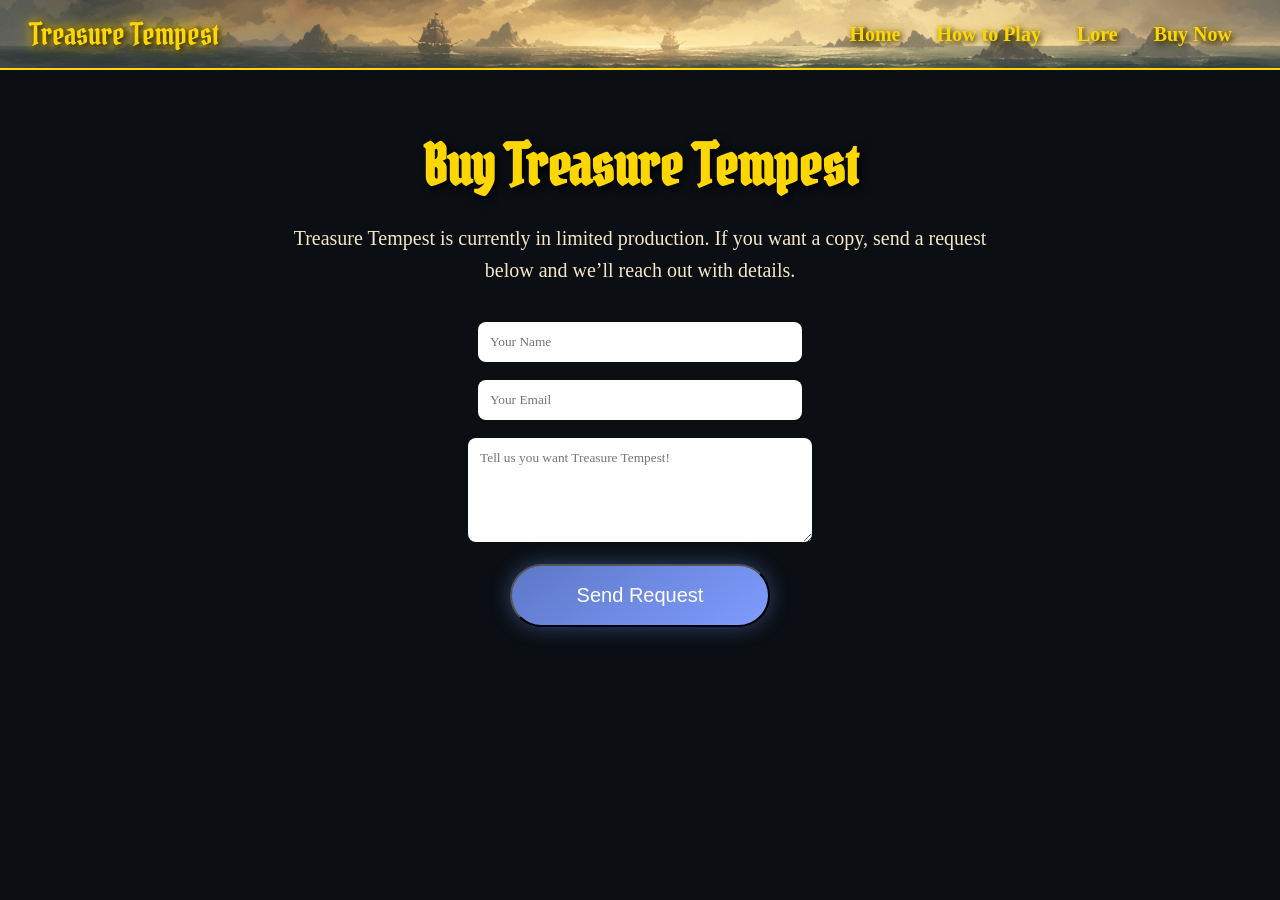
==== buy.html @ 569ed95c "Add files via upload" ====
<!DOCTYPE html>
<html>
<head>
  <title>Buy Treasure Tempest</title>
  <link rel="stylesheet" href="style.css">
</head>

<body>

<nav>
  <div class="nav-logo">Treasure Tempest</div>
  <div>
    <a href="index.html">Home</a>
    <a href="howtoplay.html">How to Play</a>
    <a href="lore.html">Lore</a>
    <a href="buy.html">Buy Now</a>
  </div>
</nav>

<div class="section">

  <h1 class="main-title">Buy Treasure Tempest</h1>

  <p style="max-width:700px; margin:0 auto; font-size:20px;">
    Treasure Tempest is currently in limited production.
    If you want a copy, send a request below and we’ll reach out with details.
  </p>

  <br><br>

  <!-- FORM (REPLACE YOUR_FORM_ID BELOW) -->
  <form action="https://formspree.io/f/mqewwobz" method="POST">

    <input type="text" name="name" placeholder="Your Name" required><br><br>

    <input type="email" name="email" placeholder="Your Email" required><br><br>

    <textarea name="message" placeholder="Tell us you want Treasure Tempest!" rows="5" required></textarea><br><br>

    <button type="submit" class="buy-button">Send Request</button>

  </form>

</div>

<!-- COIN EFFECT SCRIPT -->
<script>
  const targets = document.querySelectorAll(".nav-logo, nav a");
  let coinInterval;

  function makeCoin(target) {
    const coin = document.createElement("span");
    coin.classList.add("coin");
    coin.textContent = "●";

    const rect = target.getBoundingClientRect();

    const randomLeft = rect.left + Math.random() * rect.width;
    coin.style.left = randomLeft + "px";
    coin.style.top = rect.top - 30 + "px";

    document.body.appendChild(coin);

    setTimeout(() => {
      coin.remove();
    }, 1100);
  }

  targets.forEach(target => {
    target.addEventListener("mouseenter", () => {
      coinInterval = setInterval(() => makeCoin(target), 120);
    });

    target.addEventListener("mouseleave", () => {
      clearInterval(coinInterval);
    });
  });
</script>

</body>
</html>
---- style.css ----
@import url('https://fonts.googleapis.com/css2?family=Pirata+One&display=swap');

body {
  margin: 0;
  font-family: 'Georgia', serif;
  background-color: #0b0f14;
  color: #f5e6c8;
  
}

/* NAVBAR */
nav {
  position: sticky;
  top: 0;
  background-image:
    linear-gradient(rgba(0,0,0,0.0), rgba(0,0,0,0.0)),
    url("images/sirens.jpeg");
  background-size: cover;
  background-position: center;
  display: flex;
  justify-content: space-between;
  align-items: center;
  padding: 15px 30px;
  z-index: 1000;
  border-bottom: 2px solid gold;
  overflow: visible;
}

nav div:last-child {
  display: flex;
  align-items: center;
}

nav a {
  color: gold;
  text-decoration: none;
  margin: 0 18px;
  font-size: 20px;
  font-weight: bold;
  text-shadow: 2px 2px 6px black, 0 0 8px rgba(255, 215, 0, 0.7);
}

/* LOGO GOLD BURST */
.nav-logo {
  position: relative;
  font-family: 'Pirata One', serif;
  font-size: 30px;
  color: #ffd700;
  text-shadow:
    2px 2px 6px black,
    0 0 10px rgba(255, 215, 0, 0.9),
    0 0 18px rgba(255, 215, 0, 0.6);
  cursor: pointer;
  overflow: visible;
}



.nav-logo {
  position: relative;
  overflow: visible;
}

.coin {
  position: fixed;
  color: gold;
  font-size: 18px;
  pointer-events: none;
  z-index: 9999;
  animation: coinFall 0.9s ease-in forwards;
  text-shadow: 0 0 8px gold;
}

@keyframes coinFall {
  0% {
    opacity: 1;
    transform: translateY(0) rotate(0deg);
  }

  100% {
    opacity: 0;
    transform: translateY(120px) rotate(360deg);
  }
}

/* HERO */
.hero {
  background-size: cover;
  background-position: center;
  height: 90vh;
  display: flex;
  align-items: center;
  justify-content: center;
  text-align: center;
}

.hero h1 {
  font-size: 60px;
}

/* GENERAL SECTIONS */
.section {
  padding: 60px 20px;
  text-align: center;
}

.section p {
  font-size: 20px;
  line-height: 1.6;
}

/* CARD ROW */
.card-row {
  display: flex;
  flex-wrap: wrap;
  justify-content: center;
  gap: 20px;
}

.card-row img {
  width: 200px;
  height: auto;
  border-radius: 10px;
  image-rendering: auto;
}

/* LORE GRID */
.lore-grid {
  display: grid;
  grid-template-columns: repeat(2, 1fr);
  gap: 25px;
  max-width: 1100px;
  margin: 0 auto;
}

.lore-box {
  background: #121820;
  padding: 20px;
  border: 1px solid gold;
  border-radius: 12px;
  text-align: center;
}

.lore-box img {
  width: 100%;
  max-width: 320px;
  height: auto;
  object-fit: contain;
  image-rendering: auto;
  backface-visibility: hidden;
  border-radius: 8px;
  margin: 10px 0;
  filter: brightness(1.2);
}

.lore-box p {
  line-height: 1.5;
}

.lore-box img.parrot {
  filter: brightness(2);
}

.lore-box img.cursed {
  filter: brightness(3);
}

.lore-box img.marooned {
  filter: brightness(0.8);
}

/* TITLES */
.main-title {
  font-family: 'Pirata One', serif;
  font-size: 56px;
  color: gold;
  text-shadow: 3px 3px 10px black;
  margin-top: 0;
  margin-bottom: 20px;
  text-align: center;
}

.section h2 {
  font-family: 'Pirata One', serif;
  font-size: 40px;
  color: gold;
  margin-top: 40px;
  margin-bottom: 20px;
}

.pirate-title {
  font-family: 'Pirata One', serif;
  font-size: 28px;
  color: gold;
  text-shadow: 2px 2px 6px black;
  margin-bottom: 10px;
}

/* HOW TO PLAY PAGE */
.how-page {
  display: grid;
  grid-template-columns: 190px 900px 190px;
  gap: 18px;
  max-width: 1340px;
  margin: 0 auto;
  padding: 45px 15px;
  align-items: start;
}

.card-side {
  display: flex;
  flex-direction: column;
  gap: 24px;
  align-items: center;
}

.card-hover {
  position: relative;
  display: inline-block;
}

.card-hover img,
.card-side img {
  width: 165px;
  height: auto;
  display: block;
  object-fit: contain;
  image-rendering: auto;
  backface-visibility: hidden;
  filter: none;
  box-shadow: 0 0 14px rgba(255, 215, 0, 0.25);
  border-radius: 8px;
  transition: transform 0.25s ease, box-shadow 0.25s ease;
}

.card-hover:hover img,
.card-side img:hover {
  transform: scale(1.22);
  filter: none;
  box-shadow: 0 0 24px rgba(255, 215, 0, 0.45);
  z-index: 5;
}

.card-lore {
  display: none;
  position: absolute;
  top: 50%;
  left: 115%;
  transform: translateY(-50%);
  width: 230px;
  background: #1b1208;
  color: #f5e6c8;
  border: 2px solid gold;
  border-radius: 10px;
  padding: 12px;
  font-size: 15px;
  line-height: 1.4;
  box-shadow: 0 0 20px rgba(0,0,0,0.8);
  z-index: 20;
}

.card-hover:hover .card-lore {
  display: block;
}

.right .card-lore {
  left: auto;
  right: 115%;
}

.video-column {
  text-align: center;
}

.video-section {
  margin-bottom: 210px;
}

.video-section h2 {
  font-family: 'Georgia', serif;
  font-size: 34px;
  color: gold;
  margin-top: 0;
  margin-bottom: 18px;
}

.video-section iframe {
  width: 100%;
  max-width: 900px;
  height: 560px;
  border: 3px solid gold;
  border-radius: 12px;
  display: block;
  margin: 0 auto;
}

/* HOME PAGE */
.home-hero {
  min-height: 100vh;
  background-image: url("images/background.jpeg");
  background-size: cover;
  background-position: center;
  display: flex;
  flex-direction: column;
  justify-content: flex-start;
  align-items: center;
  text-align: center;
  padding: 0px 20px 40px 20px;
}

.home-content {
  max-width: 900px;
  margin: 0 auto;
}

.home-content h1 {
  font-family: Georgia, serif;
  font-size: 82px;
  color: gold;
  text-shadow: 4px 4px 10px black;
  margin-bottom: 100px;
}

.home-content h2 {
  font-family: Georgia, serif;
  font-size: 42px;
  color: #f5e6c8;
  text-shadow: 3px 3px 8px black;
  margin-bottom: 15px;
}

.intro-text {
  font-size: 24px;
  line-height: 1.5;
  color: white;
  text-shadow: 2px 2px 6px black;
  max-width: 1000px;
  margin: 0 auto;
}

.home-buttons {
  display: flex;
  flex-direction: column;
  align-items: center;
  gap: 18px;
  margin-top: 40px;
}

.buy-button {
  display: inline-block;
  position: relative;
  overflow: hidden;
  width: 260px;
  text-align: center;
  padding: 18px 0;
  background: linear-gradient(145deg, #5d78c7, #7f9cff);
  color: white;
  border-radius: 40px;
  text-decoration: none;
  font-size: 20px;
  box-shadow: 0 0 20px rgba(100,150,255,0.4);
  transition: all 0.25s ease;
}

.buy-button::after {
  content: "";
  position: absolute;
  top: 0;
  left: -75%;
  width: 50%;
  height: 100%;
  background: rgba(255,255,255,0.3);
  transform: skewX(-25deg);
}

.buy-button:hover {
  transform: scale(1.12);
  background: linear-gradient(145deg, #7f9cff, #a5baff);
  box-shadow:
    0 0 25px rgba(120,170,255,0.8),
    0 0 60px rgba(120,170,255,0.5);
}

.buy-button:hover::after {
  left: 130%;
  transition: 0.6s;
}

.bottom-text {
  margin-top: 80px;
  max-width: 900px;
  font-size: 20px;
  line-height: 1.6;
  color: white;
  text-shadow: 2px 2px 6px black;
}

/* BUY FORM */
form input,
form textarea {
  width: 300px;
  padding: 12px;
  border-radius: 8px;
  border: none;
  font-family: Georgia, serif;
}

form textarea {
  width: 320px;
}
.home-page {
  overflow: hidden;
  height: 100vh;
}
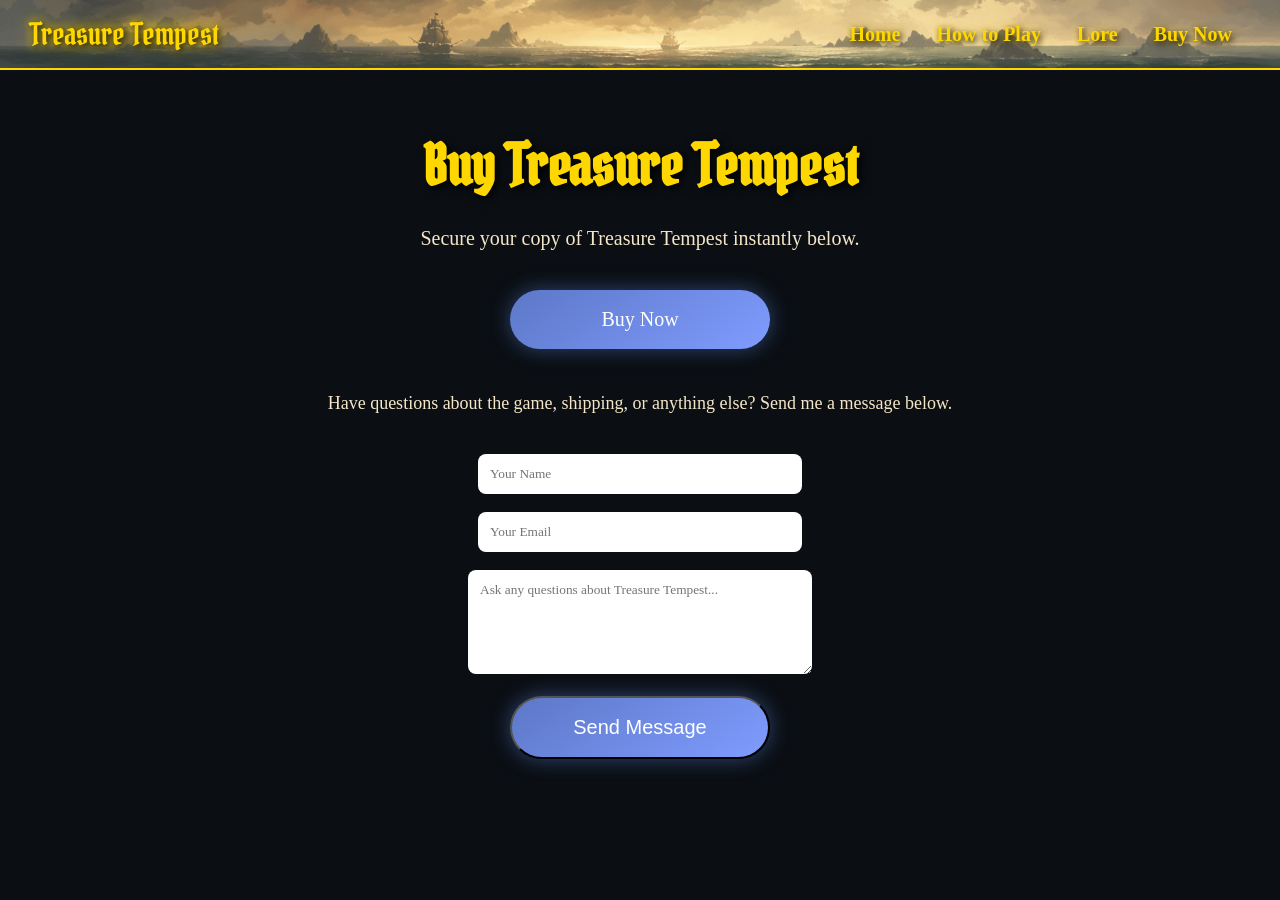
==== commit a2b29baa: "Update buy.html" ====
--- a/buy.html
+++ b/buy.html
@@ -7,75 +7,87 @@
 
 <body>
 
-<nav>
-  <div class="nav-logo">Treasure Tempest</div>
-  <div>
-    <a href="index.html">Home</a>
-    <a href="howtoplay.html">How to Play</a>
-    <a href="lore.html">Lore</a>
-    <a href="buy.html">Buy Now</a>
+  <nav>
+    <div class="nav-logo">Treasure Tempest</div>
+    <div>
+      <a href="index.html">Home</a>
+      <a href="howtoplay.html">How to Play</a>
+      <a href="lore.html">Lore</a>
+      <a href="buy.html">Buy Now</a>
+    </div>
+  </nav>
+
+  <div class="section">
+
+    <h1 class="main-title">Buy Treasure Tempest</h1>
+
+    <p style="max-width:700px; margin:0 auto; font-size:20px;">
+      Secure your copy of Treasure Tempest instantly below.
+    </p>
+
+    <br><br>
+
+    <!-- STRIPE BUY BUTTON -->
+    <a href="https://buy.stripe.com/5kQ5kw5vSeBa5iEg8waVa00" target="_blank" class="buy-button">
+      Buy Now
+    </a>
+
+    <br><br><br>
+
+    <p style="max-width:700px; margin:0 auto; font-size:18px;">
+      Have questions about the game, shipping, or anything else? Send me a message below.
+    </p>
+
+    <br><br>
+
+    <!-- CONTACT FORM -->
+    <form action="https://formspree.io/f/mqewwobz" method="POST">
+
+      <input type="text" name="name" placeholder="Your Name" required><br><br>
+
+      <input type="email" name="email" placeholder="Your Email" required><br><br>
+
+      <textarea name="message" placeholder="Ask any questions about Treasure Tempest..." rows="5" required></textarea><br><br>
+
+      <button type="submit" class="buy-button">Send Message</button>
+
+    </form>
+
   </div>
-</nav>
 
-<div class="section">
+  <!-- COIN EFFECT SCRIPT -->
+  <script>
+    const targets = document.querySelectorAll(".nav-logo, nav a");
+    let coinInterval;
 
-  <h1 class="main-title">Buy Treasure Tempest</h1>
+    function makeCoin(target) {
+      const coin = document.createElement("span");
+      coin.classList.add("coin");
+      coin.textContent = "●";
 
-  <p style="max-width:700px; margin:0 auto; font-size:20px;">
-    Treasure Tempest is currently in limited production.
-    If you want a copy, send a request below and we’ll reach out with details.
-  </p>
+      const rect = target.getBoundingClientRect();
 
-  <br><br>
+      const randomLeft = rect.left + Math.random() * rect.width;
+      coin.style.left = randomLeft + "px";
+      coin.style.top = rect.top - 30 + "px";
 
-  <!-- FORM (REPLACE YOUR_FORM_ID BELOW) -->
-  <form action="https://formspree.io/f/mqewwobz" method="POST">
+      document.body.appendChild(coin);
 
-    <input type="text" name="name" placeholder="Your Name" required><br><br>
+      setTimeout(() => {
+        coin.remove();
+      }, 1100);
+    }
 
-    <input type="email" name="email" placeholder="Your Email" required><br><br>
+    targets.forEach(target => {
+      target.addEventListener("mouseenter", () => {
+        coinInterval = setInterval(() => makeCoin(target), 120);
+      });
 
-    <textarea name="message" placeholder="Tell us you want Treasure Tempest!" rows="5" required></textarea><br><br>
-
-    <button type="submit" class="buy-button">Send Request</button>
-
-  </form>
-
-</div>
-
-<!-- COIN EFFECT SCRIPT -->
-<script>
-  const targets = document.querySelectorAll(".nav-logo, nav a");
-  let coinInterval;
-
-  function makeCoin(target) {
-    const coin = document.createElement("span");
-    coin.classList.add("coin");
-    coin.textContent = "●";
-
-    const rect = target.getBoundingClientRect();
-
-    const randomLeft = rect.left + Math.random() * rect.width;
-    coin.style.left = randomLeft + "px";
-    coin.style.top = rect.top - 30 + "px";
-
-    document.body.appendChild(coin);
-
-    setTimeout(() => {
-      coin.remove();
-    }, 1100);
-  }
-
-  targets.forEach(target => {
-    target.addEventListener("mouseenter", () => {
-      coinInterval = setInterval(() => makeCoin(target), 120);
+      target.addEventListener("mouseleave", () => {
+        clearInterval(coinInterval);
+      });
     });
-
-    target.addEventListener("mouseleave", () => {
-      clearInterval(coinInterval);
-    });
-  });
-</script>
+  </script>
 
 </body>
-</html>+</html>
--- a/style.css
+++ b/style.css
@@ -296,7 +296,7 @@
 
 /* HOME PAGE */
 .home-hero {
-  min-height: 100vh;
+  min-height: 140vh; /* 👈 increased so scrolling ALWAYS exists */
   background-image: url("images/background.jpeg");
   background-size: cover;
   background-position: center;
@@ -305,7 +305,7 @@
   justify-content: flex-start;
   align-items: center;
   text-align: center;
-  padding: 0px 20px 40px 20px;
+  padding: 20px 20px 100px 20px; /* 👈 adds bottom space */
 }
 
 .home-content {
@@ -388,6 +388,7 @@
 
 .bottom-text {
   margin-top: 80px;
+  margin-bottom: 200px; /* 👈 THIS is the real scroll trigger */
   max-width: 900px;
   font-size: 20px;
   line-height: 1.6;
@@ -408,7 +409,18 @@
 form textarea {
   width: 320px;
 }
-.home-page {
-  overflow: hidden;
-  height: 100vh;
-}+
+html,
+body {
+  overflow-y: scroll !important;
+  overflow-x: hidden !important;
+  height: auto !important;
+  min-height: 100% !important;
+}
+
+.home-page,
+.home-hero {
+  overflow: visible !important;
+  height: auto !important;
+  min-height: 160vh !important;
+}
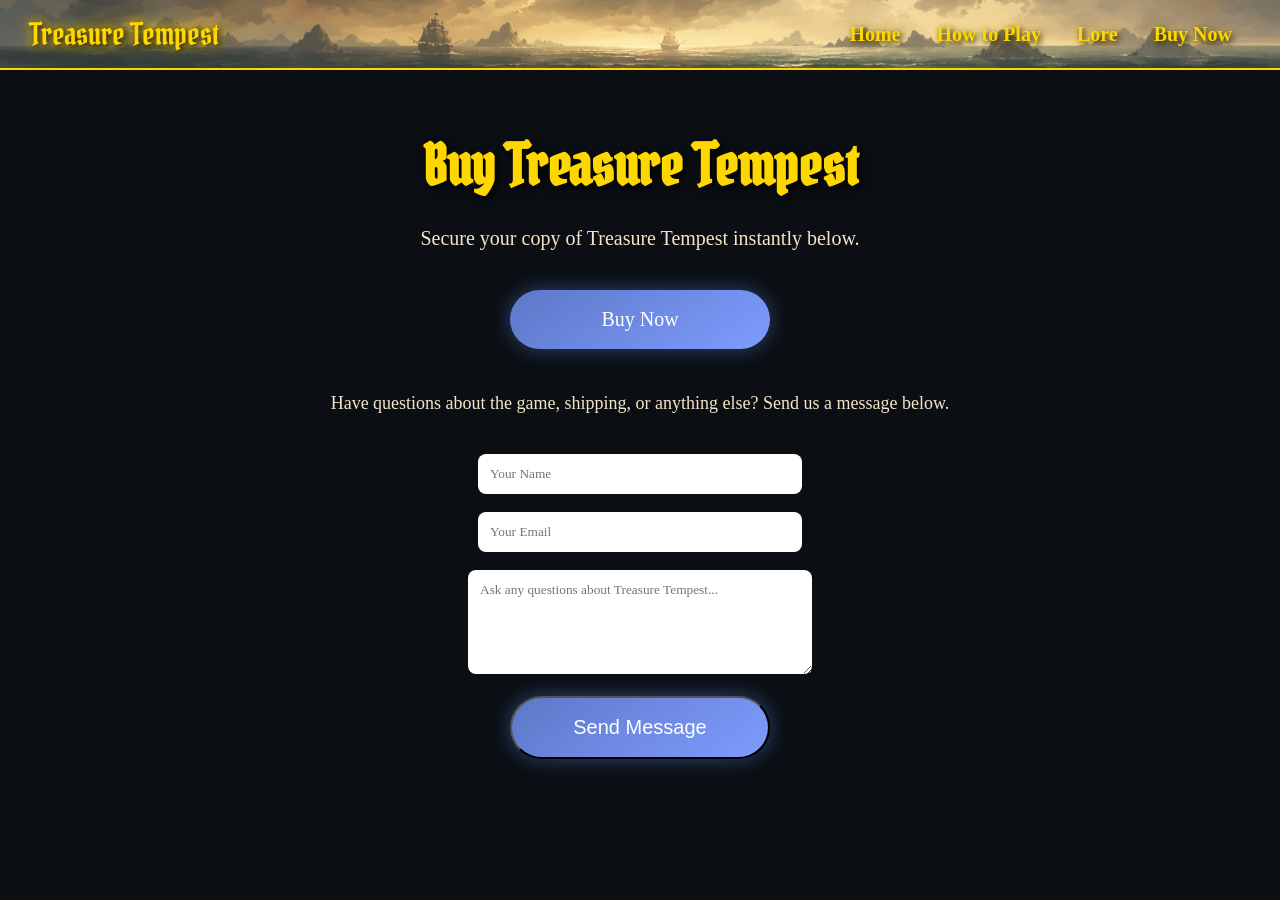
==== commit 6769e6f1: "Update buy.html" ====
--- a/buy.html
+++ b/buy.html
@@ -35,7 +35,7 @@
     <br><br><br>
 
     <p style="max-width:700px; margin:0 auto; font-size:18px;">
-      Have questions about the game, shipping, or anything else? Send me a message below.
+      Have questions about the game, shipping, or anything else? Send us a message below.
     </p>
 
     <br><br>
